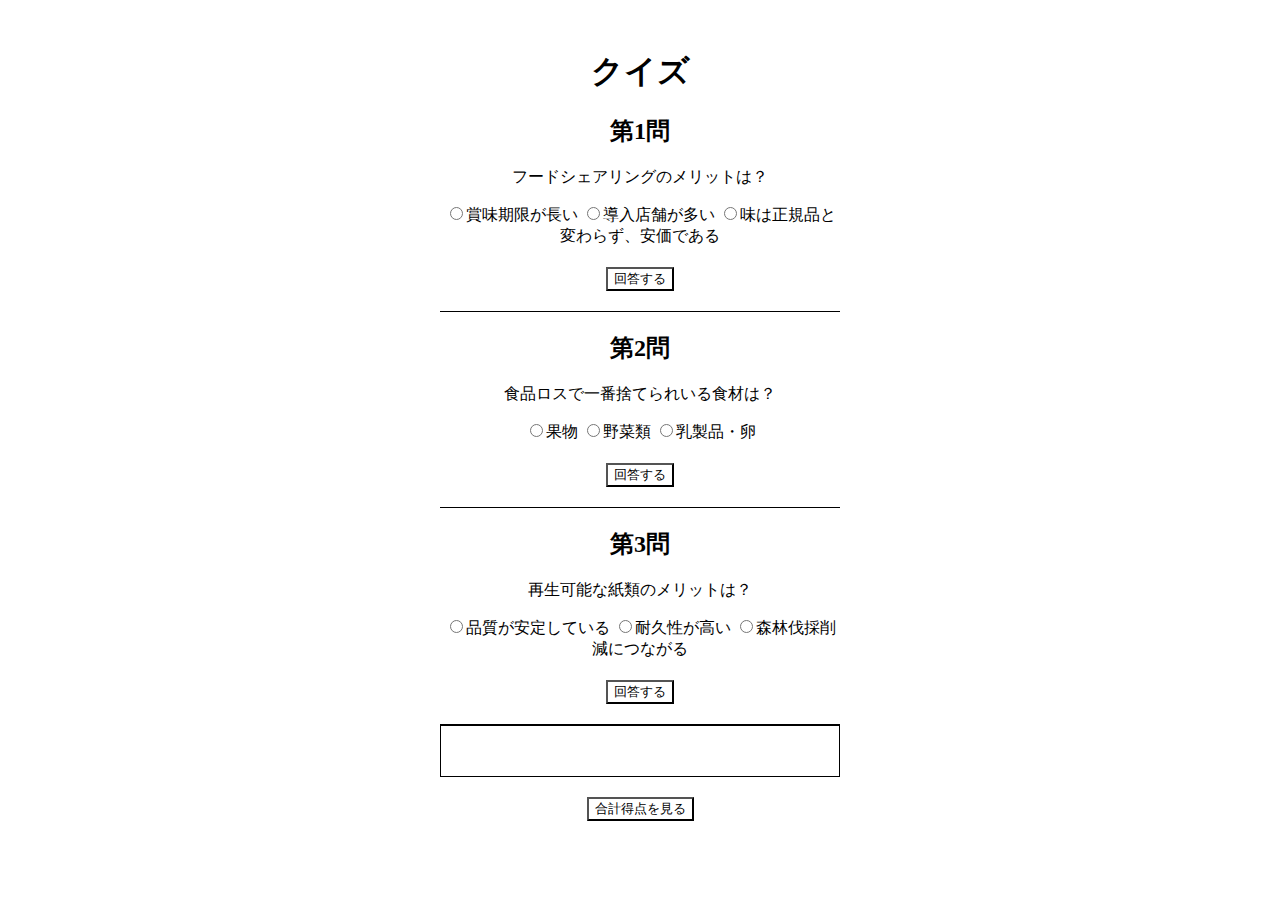
==== index.html @ c53ddf94 "secondcommit" ====
<!DOCTYPE html>
<html>
<head>
<link rel="stylesheet" href="styles.css" />
<script src="script.js"></script>
<meta charset="UTF-8">
    <title>ログイン</title>
</head>
<body>
<div class="quizzes-container">
  <h1>クイズ  </h1>
  <div class="quiz-container">
    <h2>第1問</h2>
    <div>
      <p>フードシェアリングのメリットは？</p>
    </div>
    <form id="quiz-1">
      <input name="answer" type="radio" value="a">賞味期限が長い</input>
      <input name="answer" type="radio" value="b">導入店舗が多い</input>
      <input name="answer" type="radio" value="c">味は正規品と変わらず、安価である</input>
    </form>
    <button class="btn" type="button" onclick="answerQuiz1();">回答する</button>
  </div>
  <div class="quiz-container">
    <h2>第2問</h2>
    <div>
      <p>食品ロスで一番捨てられいる食材は？</p>
    </div>
    <form id="quiz-2">
      <input name="answer" type="radio" value="a">果物</input>
      <input  name="answer" type="radio" value="b">野菜類</input>
      <input name="answer" type="radio" value="c">乳製品・卵</input>
    </form>
    <button class="btn" type="button" onclick="answerQuiz2();">回答する</button>
  </div>
  <div class="quiz-container">
    <h2>第3問</h2>
    <div>
      <p>再生可能な紙類のメリットは？</p>
    </div>
    <form id="quiz-3">
      <input name="answer" type="radio" value="a">品質が安定している</input>
      <input name="answer" type="radio" value="b">耐久性が高い</input>
      <input name="answer" type="radio" value="c">森林伐採削減につながる</input>
    </form>
    <button class="btn" type="button" onclick="answerQuiz3();">回答する</button>  
  </div>
  <div id="score-container">
    <p id="score-message"></p>
  </div>
  <button class="btn-score" type="button" onclick="showScore();">合計得点を見る</button>
</div>
</body>
---- styles.css ----
body {
  font-family: serif;
  text-align: center;
}

.quizzes-container {
  width: 400px;
  margin: 50px auto;
}

.quiz-container {
  border-bottom:1px solid black;
  padding-bottom: 20px;
}

.btn {
  margin-top: 20px;
  font-family: serif;
  background-color: white;
}

#score-container {
  border: 1px solid black;
  height: 50px;
}

.btn-score {
  display: block;
  margin: 20px auto;
  font-family: serif;
  background-color: white;
}
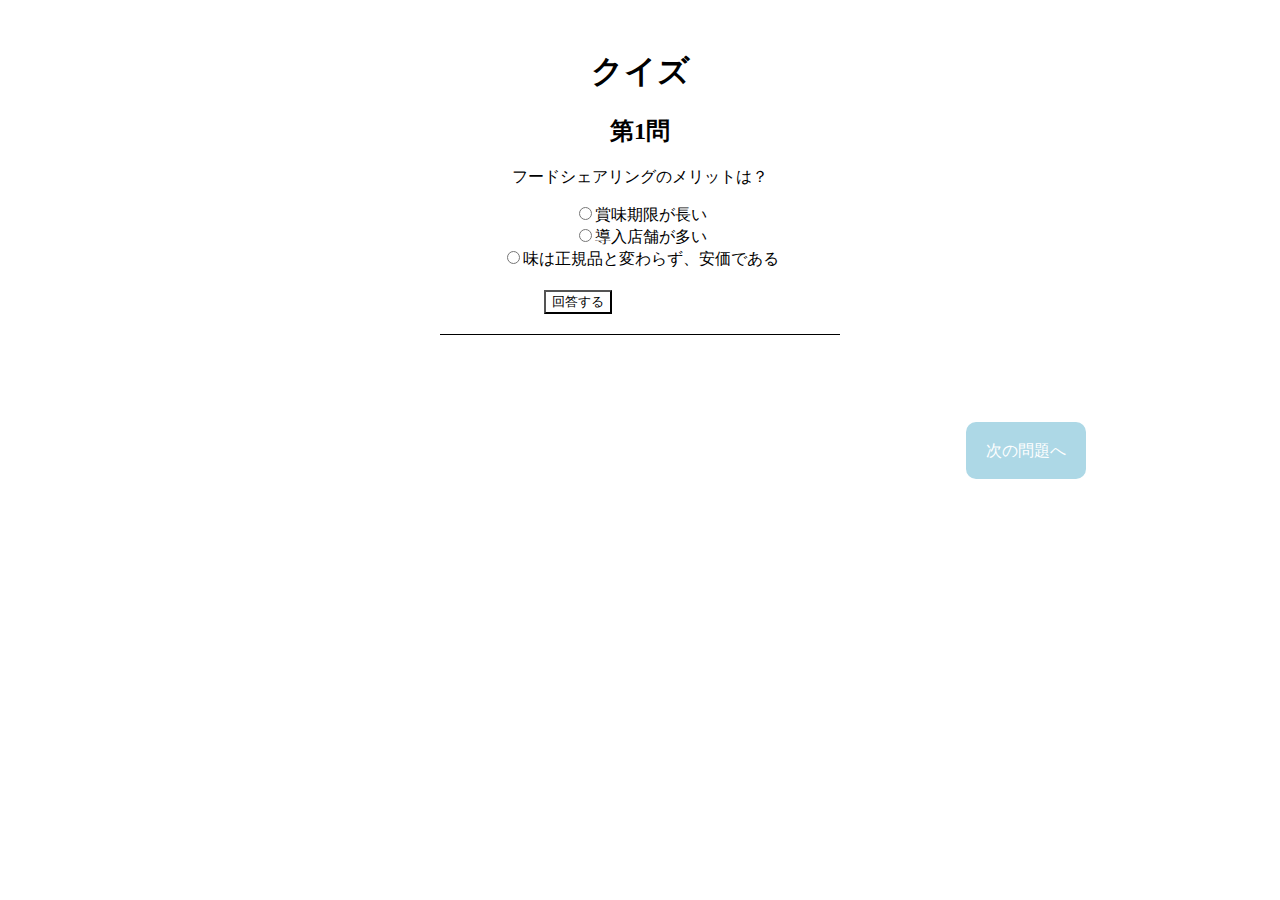
==== commit c0d68904: "ボタンの位置変更と画面遷移変更" ====
--- a/index.html
+++ b/index.html
@@ -15,39 +15,13 @@
       <p>フードシェアリングのメリットは？</p>
     </div>
     <form id="quiz-1">
-      <input name="answer" type="radio" value="a">賞味期限が長い</input>
-      <input name="answer" type="radio" value="b">導入店舗が多い</input>
+      <input name="answer" type="radio" value="a">賞味期限が長い</input><br>
+      <input name="answer" type="radio" value="b">導入店舗が多い</input><br>
       <input name="answer" type="radio" value="c">味は正規品と変わらず、安価である</input>
     </form>
     <button class="btn" type="button" onclick="answerQuiz1();">回答する</button>
+    <a href="sample.html" class="btn2">次の問題へ</a>
   </div>
-  <div class="quiz-container">
-    <h2>第2問</h2>
-    <div>
-      <p>食品ロスで一番捨てられいる食材は？</p>
-    </div>
-    <form id="quiz-2">
-      <input name="answer" type="radio" value="a">果物</input>
-      <input  name="answer" type="radio" value="b">野菜類</input>
-      <input name="answer" type="radio" value="c">乳製品・卵</input>
-    </form>
-    <button class="btn" type="button" onclick="answerQuiz2();">回答する</button>
-  </div>
-  <div class="quiz-container">
-    <h2>第3問</h2>
-    <div>
-      <p>再生可能な紙類のメリットは？</p>
-    </div>
-    <form id="quiz-3">
-      <input name="answer" type="radio" value="a">品質が安定している</input>
-      <input name="answer" type="radio" value="b">耐久性が高い</input>
-      <input name="answer" type="radio" value="c">森林伐採削減につながる</input>
-    </form>
-    <button class="btn" type="button" onclick="answerQuiz3();">回答する</button>  
-  </div>
-  <div id="score-container">
-    <p id="score-message"></p>
-  </div>
-  <button class="btn-score" type="button" onclick="showScore();">合計得点を見る</button>
-</div>
+  
+    
 </body>--- a/styles.css
+++ b/styles.css
@@ -11,12 +11,24 @@
 .quiz-container {
   border-bottom:1px solid black;
   padding-bottom: 20px;
+
 }
 
 .btn {
   margin-top: 20px;
   font-family: serif;
   background-color: white;
+  
+}
+.btn2 {
+  border-radius: 10px;
+  background-color: lightblue;
+  padding: 20px;
+  text-decoration: none;
+  color: white;
+  position: relative;
+  left: 350px;
+  top: 150px;
 }
 
 #score-container {
